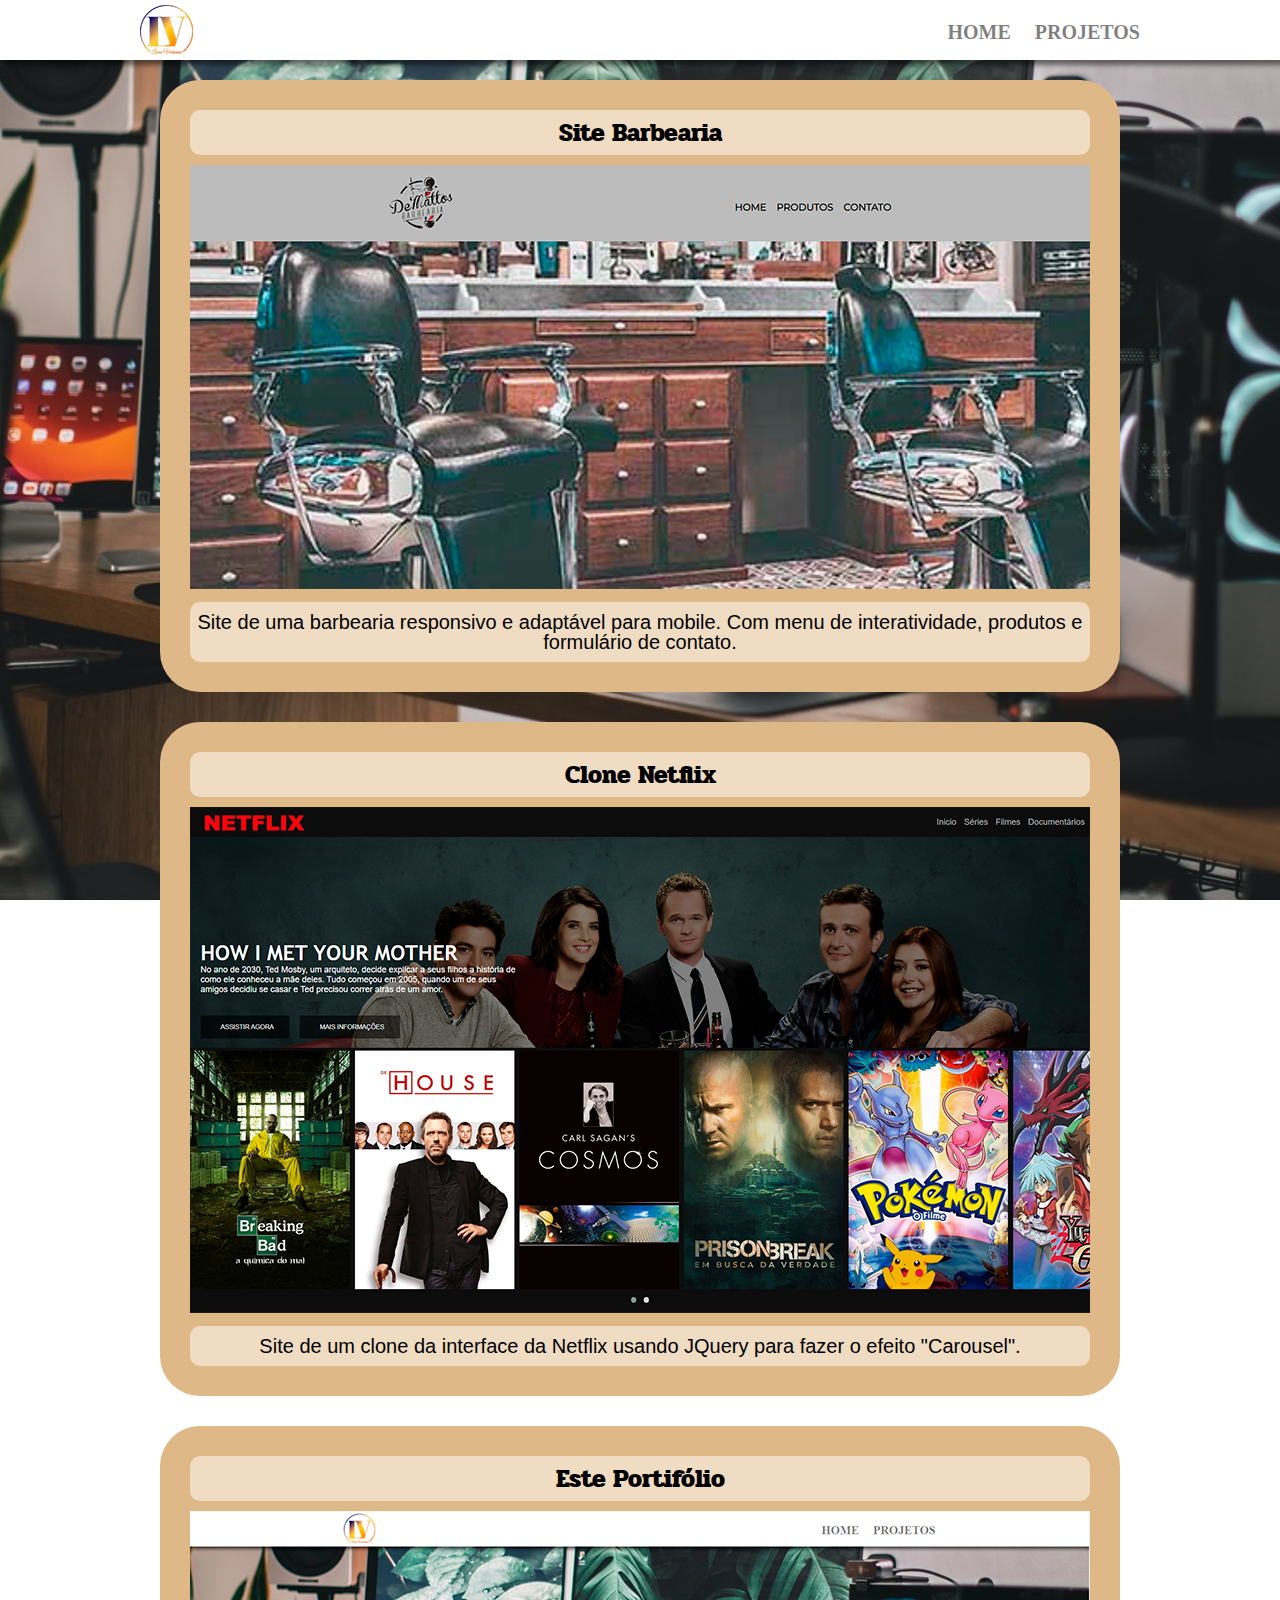
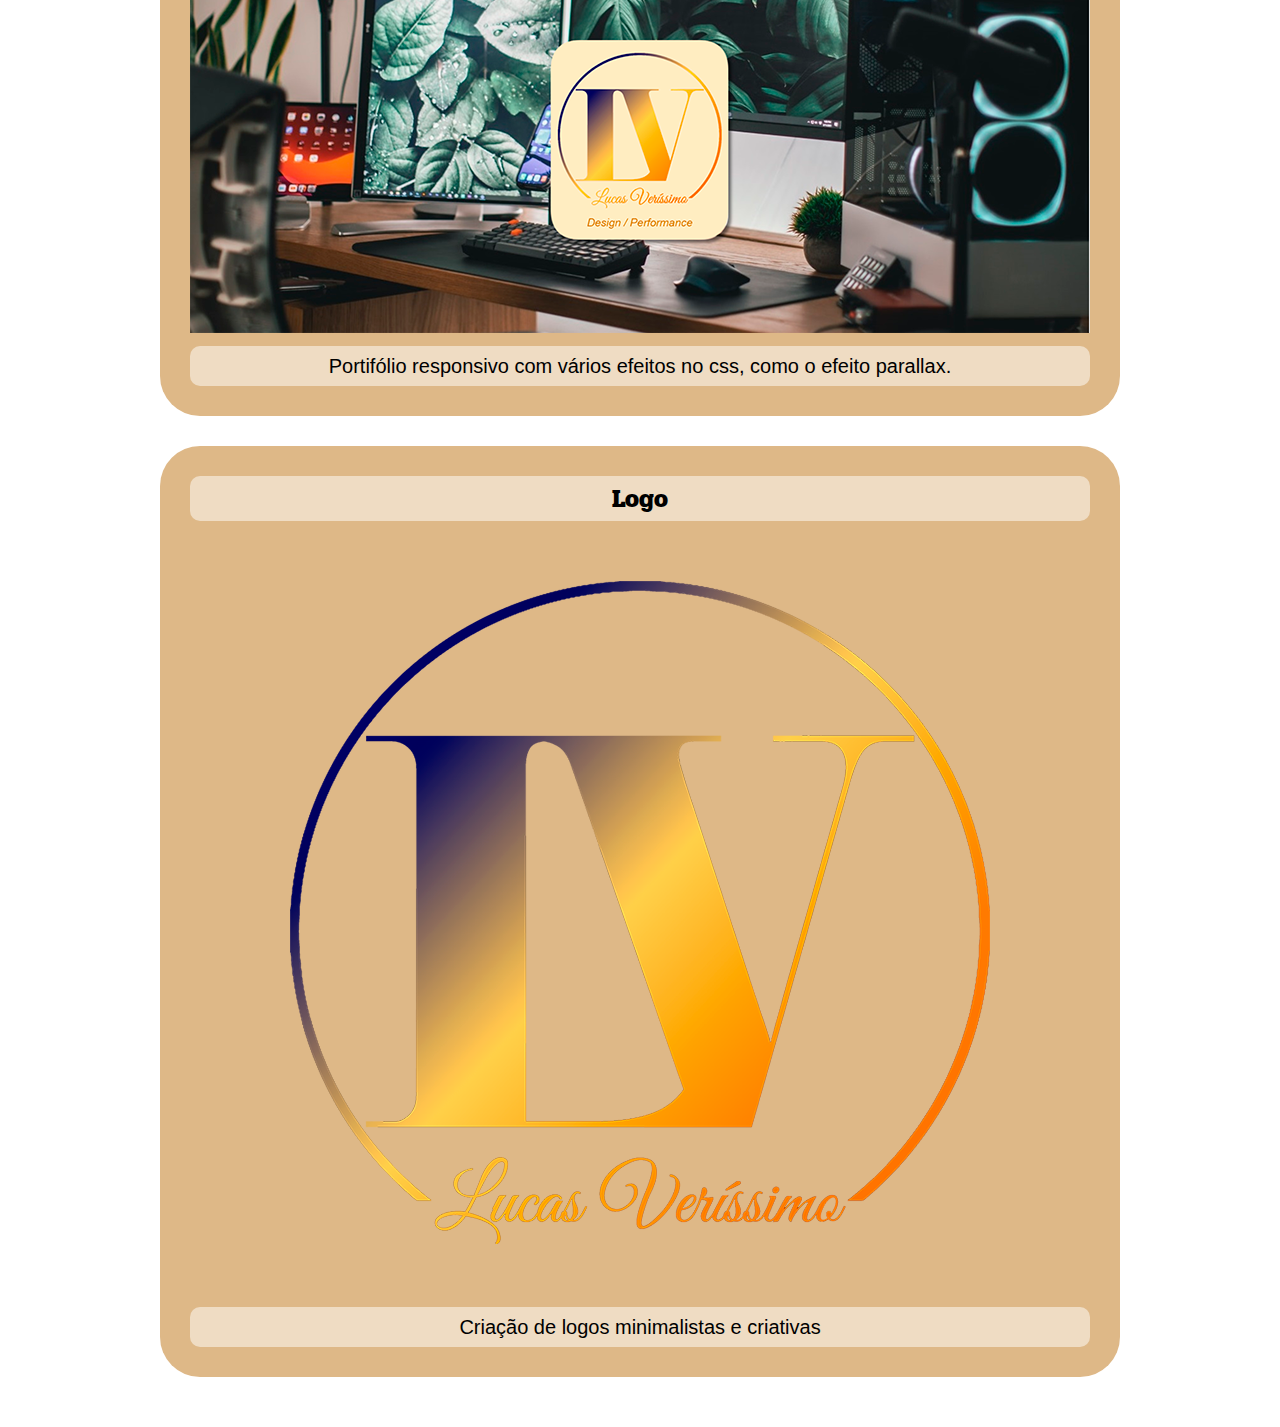
==== projetos.html @ 57c9e750 "Create projetos.html" ====
<!DOCTYPE html>
<html lang="pt-br">
<head>
    <meta charset="UTF-8">
    <meta http-equiv="X-UA-Compatible" content="IE=edge">
    <meta name="viewport" content="width=device-width, initial-scale=1.0">
    <link rel="stylesheet" href="styles/reset.css">
    <link rel="stylesheet" href="styles/style.css">
    <link rel="stylesheet" href="styles/projetos.css">
    <link rel="shortcut icon" href="img/favicon.ico" type="image/x-icon">

    <title>Projetos</title>
</head>
<body>
    <header>
        <div class="caixa">
            <img src="img/logo-pq.png" alt="logo" id="logo-header">
            <nav>
                <a href="index.html">HOME</a>
                <a href="#">PROJETOS</a>
            </nav>
        </div>
    </header>

    <main>
        <a href="https://lucas-verissimo.github.io/Site_Barbearia/" target="_blank">
            <section class="projeto">
                <h2 class="titulo-projeto">
                    Site Barbearia
                </h2>
                <img src="img/projetos/site_barbearia.PNG" alt="imagem do site barbearia" class="img-projeto">
                <figcaption class="descricao-projeto">
                    Site de uma barbearia responsivo e adaptável para mobile. Com menu de interatividade, produtos e formulário de contato.
                </figcaption>
            </section>
        </a>

        <a href="https://lucas-verissimo.github.io/Clone_NetFlix" target="_blank">
            <section class="projeto">
                <h2 class="titulo-projeto">
                    Clone Netflix
                </h2>
                <img src="img/projetos/clone_netflix.png" alt="imagem clone netflix" class="img-projeto">
                <figcaption class="descricao-projeto">
                    Site de um clone da interface da Netflix usando JQuery para fazer o efeito "Carousel".
                </figcaption>
            </section>
        </a>

        <a href="index.html" target="_blank">
            <section class="projeto">
                <h2 class="titulo-projeto">
                    Este Portifólio
                </h2>
                <img src="img/projetos/este_portifolio.PNG" alt="imagem deste portifólio" class="img-projeto">
                <figcaption class="descricao-projeto">
                    Portifólio responsivo com vários efeitos no css, como o efeito parallax.
                </figcaption>
            </section>
        </a>

            <section class="projeto">
                <h2 class="titulo-projeto">
                    Logo
                </h2>
                <img src="img/projetos/logo.png" alt="" class="img-projeto">
                <figcaption class="descricao-projeto">
                    Criação de logos minimalistas e criativas
                </figcaption>
            </section>
        
    </main>
</body>
</html>
---- styles/style.css ----
:root {
    --header-height: 60px;
}

@font-face {
    font-family: "Berkshire-Swash";
    src: url(../fonts/BerkshireSwash-Regular.ttf);
}

body {
    background-image: url("../img/background.jpg");
    background-attachment: fixed;
    background-position: center;
    background-repeat: no-repeat;
    background-size: cover;
}

header {
    background-color: white;
    width: 100%;
    height: var(--header-height);
    box-shadow: 5px 5px 5px rgba(0, 0, 0, 0.5);
}

div.caixa {
    max-width: 1000px;
    margin: 0 auto;
    position: relative;
    padding: 0 10px;
}

img#logo-header {
    margin-top: calc((var(--header-height) - 50px)/2);
}

nav {
    position: absolute;
    top: 22px;
    right: 0;
}

header nav a {
    text-decoration: none;
    font-size: 20px;
    color: rgba(0, 0, 0, 0.5);
    font-weight: bold;
    padding: 10px;
    border-radius: 10px;
    transition: 0.5s;
}

header nav a:hover {
    background-color: rgba(0, 0, 0, 0.5);
    color: white;
    box-shadow: 2px 2px 0px rgb(0, 0, 0);
}

header nav a:active {
    box-shadow:2px 2px 0px rgb(0, 0, 0) inset;
}

section#home {
    display: block;
    text-align: center;
    max-width: 100%;
}

.vertical-align {
    position: relative;
    top: 50%;
    transform: translateY(-50%);
}

img#logo {
    border-radius: 41px;
    box-shadow: 5px 5px 5px rgba(0, 0, 0, 0.479);
    max-width: 90%;
}

div#page {
    background-image: url("../img/fundo_text-page.png");
    background-attachment: fixed;
    background-position: center;
    background-repeat: no-repeat;
    background-size: cover;
    padding: 20px;
}

div#text-page {
    max-width: 900px;
    margin: auto;
    text-align: center;
}

h2.berkshire {
    font-family: Berkshire-Swash;
    color: #BE5C00;
    font-size: 80px;
}

section#sobre-mim {
    margin: 30px 0;
}

img#img-sobre-mim {
    max-width: 100%;
    float: left;
    border-radius: 20px;
    box-shadow: 3px 3px 3px rgba(0, 0, 0, 0.500);
    margin-bottom: 20px;
    margin-right: 20px;
    transition: 0.5s;
}

img#img-sobre-mim:hover {
    opacity: 0.8;
}

p, ul {
    font-family: Arial, Helvetica, sans-serif;
    font-size: 25px;
    text-align: left;
}

section#contato {
    clear: both;
}

li::before {
    content: "• ";
    color:black
}

h2#telefone {
    font-size: 30px;
}

a#whatsapp {
    padding: 10px;
    display: inline-block;
    margin: auto;
    border-radius: 20px;
    text-decoration: none;
    color: black;
    transition: 0.5s;
}

a#whatsapp:hover {
    background-color: lightgreen;
    cursor: pointer;
}

#telefone, #img_whatsapp {
    display: inline-block;
    vertical-align: middle;
}

footer {
    height: 80px;
    position: relative;
}

#rodape {
    background-color: lightblue;
    position: absolute;
    top: 50%;
    left: 50%;
    margin-right: -50%;
    transform: translate(-50%, -50%);
    padding: 10px;
    border-radius: 30px;
}
---- styles/projetos.css ----
@import url('https://fonts.googleapis.com/css2?family=Pridi:wght@300&display=swap');

main {
    padding: 20px;
}

a {
    text-decoration: none;
    color: black;
}

section.projeto {
    max-width: 900px;
    margin: auto;
    padding: 30px;
    background-color: burlywood;
    border-radius: 40px;
    margin-bottom: 30px;
    text-align: center;
}

h2.titulo-projeto {
    background-color: rgba(255, 255, 255, 0.5);
    border-radius: 10px;
    padding: 10px 0;
    font-size: 25px;
    font-weight: bold;
    font-family: 'Pridi', serif;
}

img.img-projeto {
    max-width: 100%;
    margin: 10px 0;
}

figcaption.descricao-projeto {
    background-color: rgba(255, 255, 255, 0.5);
    border-radius: 10px;
    padding: 10px 0;
    font-size: 20px;
    font-family: Arial, Helvetica, sans-serif;
}
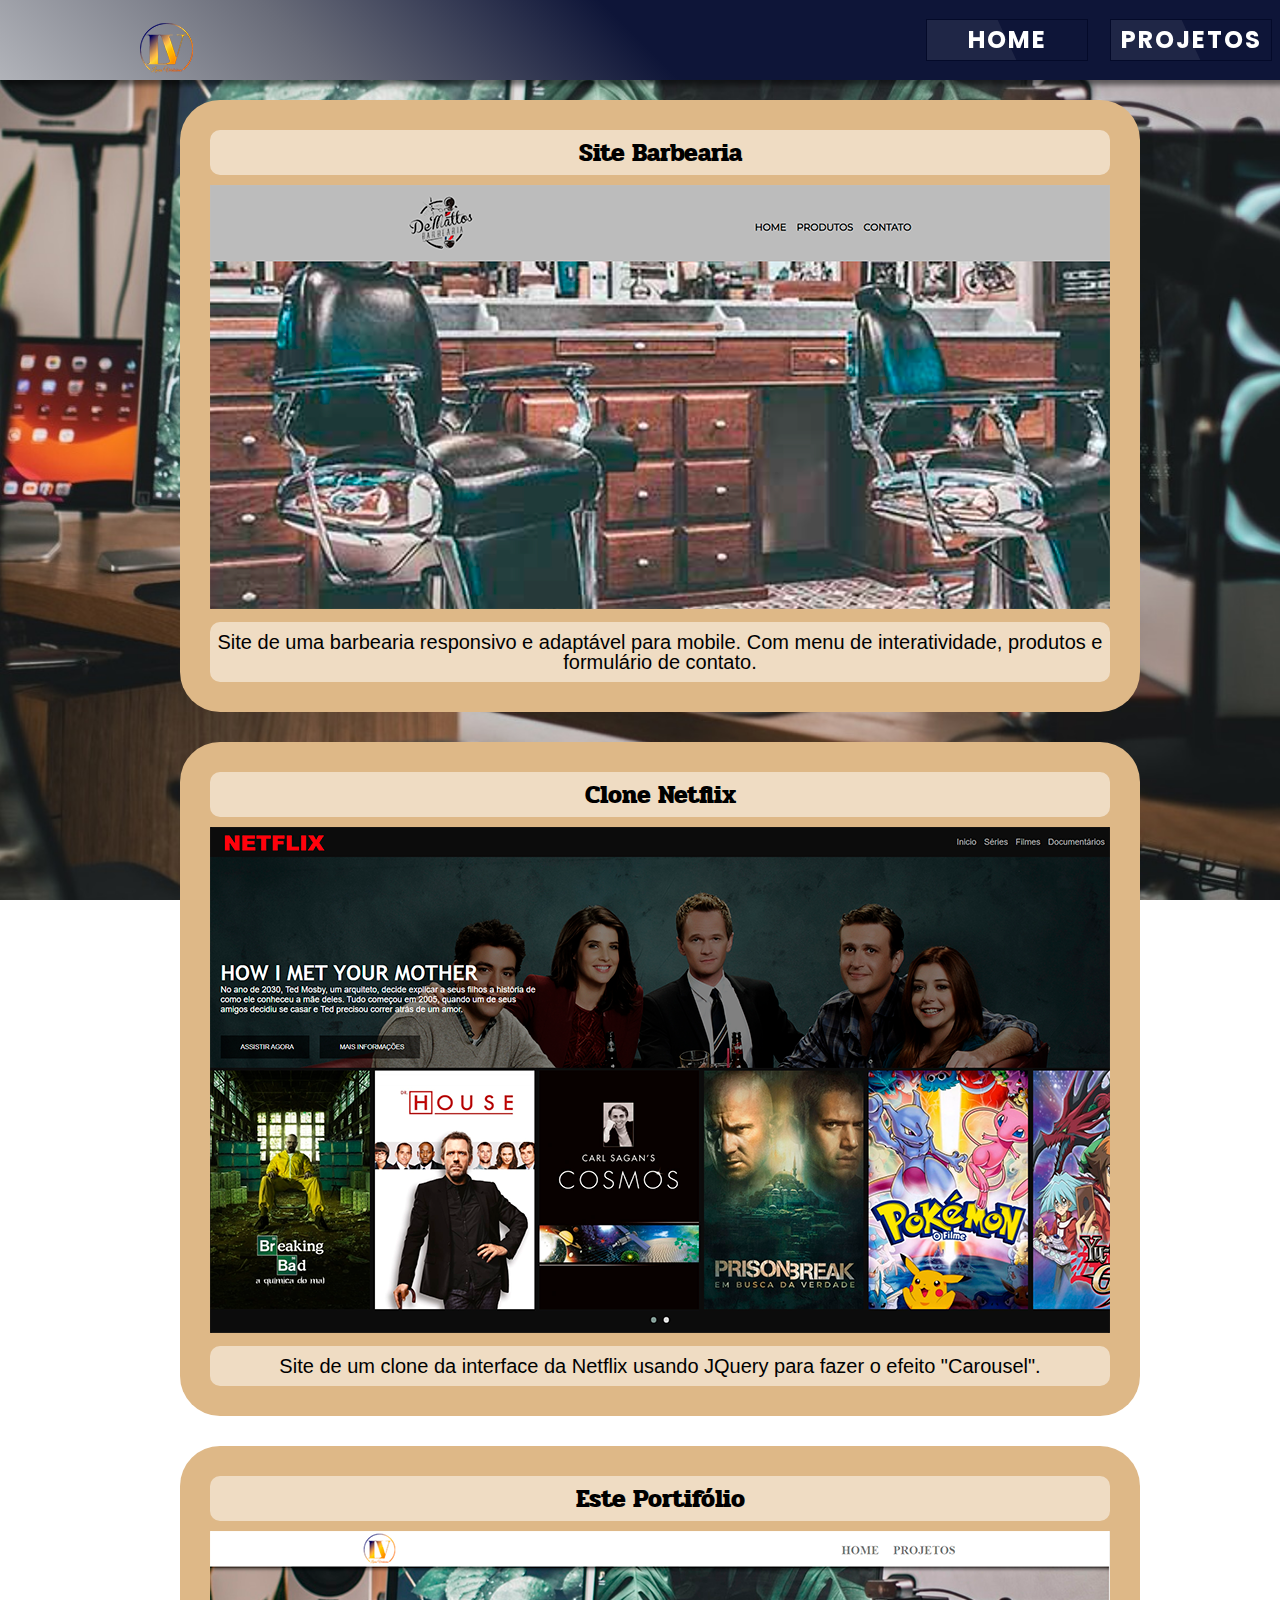
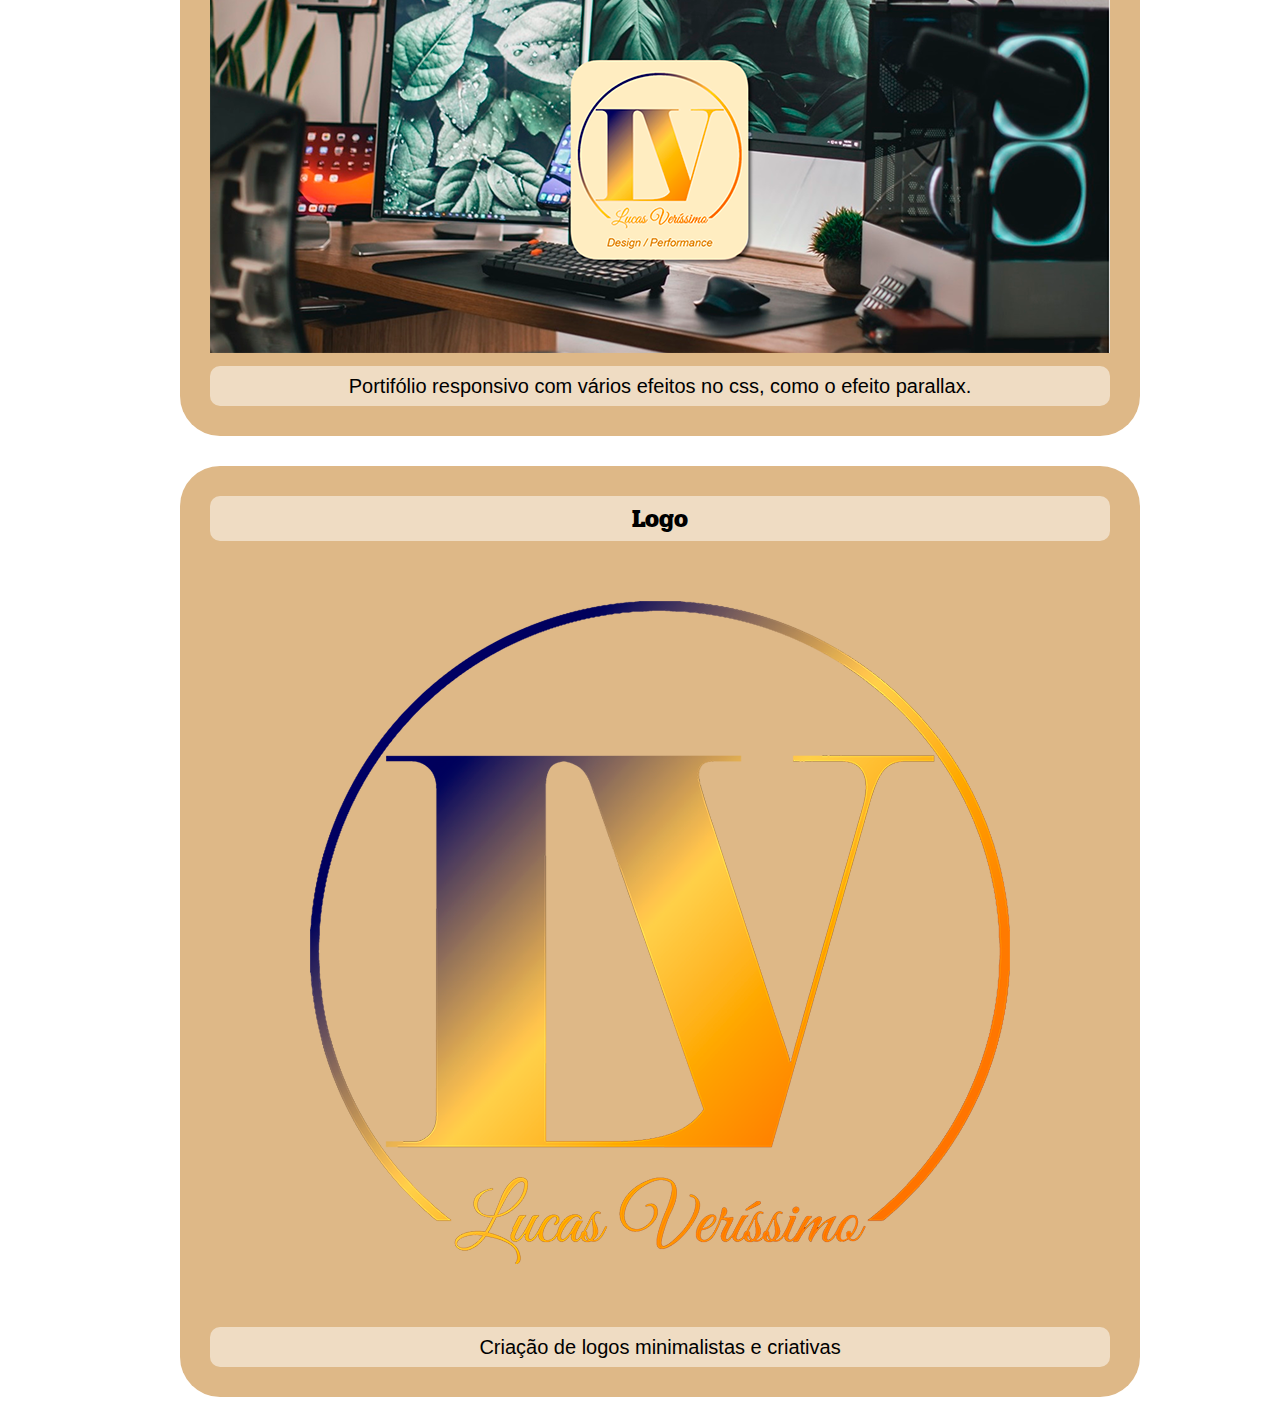
==== commit 24412cb1: "Update Header" ====
--- a/projetos.html
+++ b/projetos.html
@@ -7,6 +7,7 @@
     <link rel="stylesheet" href="styles/reset.css">
     <link rel="stylesheet" href="styles/style.css">
     <link rel="stylesheet" href="styles/projetos.css">
+    <link rel="stylesheet" href="styles/buttons.css">
     <link rel="shortcut icon" href="img/favicon.ico" type="image/x-icon">
 
     <title>Projetos</title>
@@ -16,59 +17,62 @@
         <div class="caixa">
             <img src="img/logo-pq.png" alt="logo" id="logo-header">
             <nav>
-                <a href="index.html">HOME</a>
-                <a href="#">PROJETOS</a>
+                <a href="index.html">
+                    <span>HOME</span>
+                </a>
+                <a href="#">
+                    <span>PROJETOS</span>
+                </a>
             </nav>
         </div>
     </header>
 
     <main>
-        <a href="https://lucas-verissimo.github.io/Site_Barbearia/" target="_blank">
-            <section class="projeto">
-                <h2 class="titulo-projeto">
-                    Site Barbearia
-                </h2>
-                <img src="img/projetos/site_barbearia.PNG" alt="imagem do site barbearia" class="img-projeto">
-                <figcaption class="descricao-projeto">
-                    Site de uma barbearia responsivo e adaptável para mobile. Com menu de interatividade, produtos e formulário de contato.
-                </figcaption>
-            </section>
-        </a>
 
-        <a href="https://lucas-verissimo.github.io/Clone_NetFlix" target="_blank">
-            <section class="projeto">
-                <h2 class="titulo-projeto">
-                    Clone Netflix
-                </h2>
-                <img src="img/projetos/clone_netflix.png" alt="imagem clone netflix" class="img-projeto">
-                <figcaption class="descricao-projeto">
-                    Site de um clone da interface da Netflix usando JQuery para fazer o efeito "Carousel".
-                </figcaption>
-            </section>
-        </a>
-
-        <a href="index.html" target="_blank">
-            <section class="projeto">
-                <h2 class="titulo-projeto">
-                    Este Portifólio
-                </h2>
-                <img src="img/projetos/este_portifolio.PNG" alt="imagem deste portifólio" class="img-projeto">
-                <figcaption class="descricao-projeto">
-                    Portifólio responsivo com vários efeitos no css, como o efeito parallax.
-                </figcaption>
-            </section>
-        </a>
-
-            <section class="projeto">
-                <h2 class="titulo-projeto">
-                    Logo
-                </h2>
-                <img src="img/projetos/logo.png" alt="" class="img-projeto">
-                <figcaption class="descricao-projeto">
-                    Criação de logos minimalistas e criativas
-                </figcaption>
-            </section>
-        
+        <div class="container">
+            <a href="https://lucas-verissimo.github.io/Site_Barbearia/" target="_blank">
+                <section class="projeto">
+                    <h2 class="titulo-projeto">
+                        Site Barbearia
+                    </h2>
+                    <img src="img/projetos/site_barbearia.PNG" alt="imagem do site barbearia" class="img-projeto">
+                    <figcaption class="descricao-projeto">
+                        Site de uma barbearia responsivo e adaptável para mobile. Com menu de interatividade, produtos e formulário de contato.
+                    </figcaption>
+                </section>
+            </a>
+            <a href="https://lucas-verissimo.github.io/Clone_NetFlix" target="_blank">
+                <section class="projeto">
+                    <h2 class="titulo-projeto">
+                        Clone Netflix
+                    </h2>
+                    <img src="img/projetos/clone_netflix.png" alt="imagem clone netflix" class="img-projeto">
+                    <figcaption class="descricao-projeto">
+                        Site de um clone da interface da Netflix usando JQuery para fazer o efeito "Carousel".
+                    </figcaption>
+                </section>
+            </a>
+            <a href="index.html" target="_blank">
+                <section class="projeto">
+                    <h2 class="titulo-projeto">
+                        Este Portifólio
+                    </h2>
+                    <img src="img/projetos/este_portifolio.PNG" alt="imagem deste portifólio" class="img-projeto">
+                    <figcaption class="descricao-projeto">
+                        Portifólio responsivo com vários efeitos no css, como o efeito parallax.
+                    </figcaption>
+                </section>
+            </a>
+                <section class="projeto">
+                    <h2 class="titulo-projeto">
+                        Logo
+                    </h2>
+                    <img src="img/projetos/logo.png" alt="" class="img-projeto">
+                    <figcaption class="descricao-projeto">
+                        Criação de logos minimalistas e criativas
+                    </figcaption>
+                </section>
+        </div>
     </main>
 </body>
 </html>--- a/styles/style.css
+++ b/styles/style.css
@@ -1,5 +1,5 @@
 :root {
-    --header-height: 60px;
+    --header-height: 80px;
 }
 
 @font-face {
@@ -16,17 +16,23 @@
 }
 
 header {
-    background-color: white;
+    background: linear-gradient(45deg, #b1b3b9, #696c79, #0e1538 50%);
+    
     width: 100%;
     height: var(--header-height);
     box-shadow: 5px 5px 5px rgba(0, 0, 0, 0.5);
+    position: fixed;
+    z-index: 10;
 }
 
 div.caixa {
     max-width: 1000px;
     margin: 0 auto;
-    position: relative;
     padding: 0 10px;
+    height: 100%;
+    display: flex;
+    justify-content: space-between;
+    align-items: center;
 }
 
 img#logo-header {
@@ -35,7 +41,7 @@
 
 nav {
     position: absolute;
-    top: 22px;
+    top: 19px;
     right: 0;
 }
 
--- a/styles/projetos.css
+++ b/styles/projetos.css
@@ -2,6 +2,12 @@
 
 main {
     padding: 20px;
+}
+
+.container {
+    position: absolute;
+    top: 100px;
+    width: 100%;
 }
 
 a {
--- a/styles/buttons.css
+++ b/styles/buttons.css
@@ -0,0 +1,82 @@
+@import url('https://fonts.googleapis.com/css?family=Poppins:100,200,300,400,500,600,700,800,900');
+
+/*
+body {
+    display: flex;
+    justify-content: center;
+    align-items: center;
+    min-height: 100vh;
+    background-color: #0e1538;
+
+}
+*/
+
+.caixa a {
+    box-sizing: border-box;
+    font-family: 'Poppins';
+    position: relative;
+    width: 160px;
+    height: 40px;
+    display: inline-block;
+    background-color: #fff;
+    margin: 0 10px;
+}
+
+.caixa a:before,
+.caixa a:after {
+    content: '';
+    position: absolute;
+    inset: 0;
+    background-color: #f00;
+    transition: 0.5s;
+}
+
+.caixa a:nth-child(1):before,
+.caixa a:nth-child(1):after {
+    background: linear-gradient(45deg, #00ccff, #0e1538, #d400d4);
+}
+
+.caixa a:nth-child(2):before,
+.caixa a:nth-child(2):after {
+    background: linear-gradient(45deg, #ff075b, #0e1538, #1aff22);
+}
+
+.caixa a:hover:before {
+    inset: -3px;
+}
+
+.caixa a:hover:after {
+    inset: -3px;
+    filter: blur(10px);
+}
+
+.caixa a span {
+    position: absolute;
+    top: 0;
+    left: 0;
+    width: 100%;
+    height: 100%;
+    display: inline-block;
+    background-color: #0e1538;
+    z-index: 10;
+    display: flex;
+    justify-content: center;
+    align-items: center;
+    font-size: 1.2em;
+    text-transform: uppercase;
+    letter-spacing: 2px;
+    color: #fff;
+    border: 1px solid #040a29;
+    overflow: hidden;
+}
+
+.caixa a span:before {
+    content: '';
+    position: absolute;
+    top: 0;
+    left: -50%;
+    width: 100%;
+    height: 100%;
+    background: rgba(255, 255, 255, 0.075);
+    transform: skew(25deg);
+}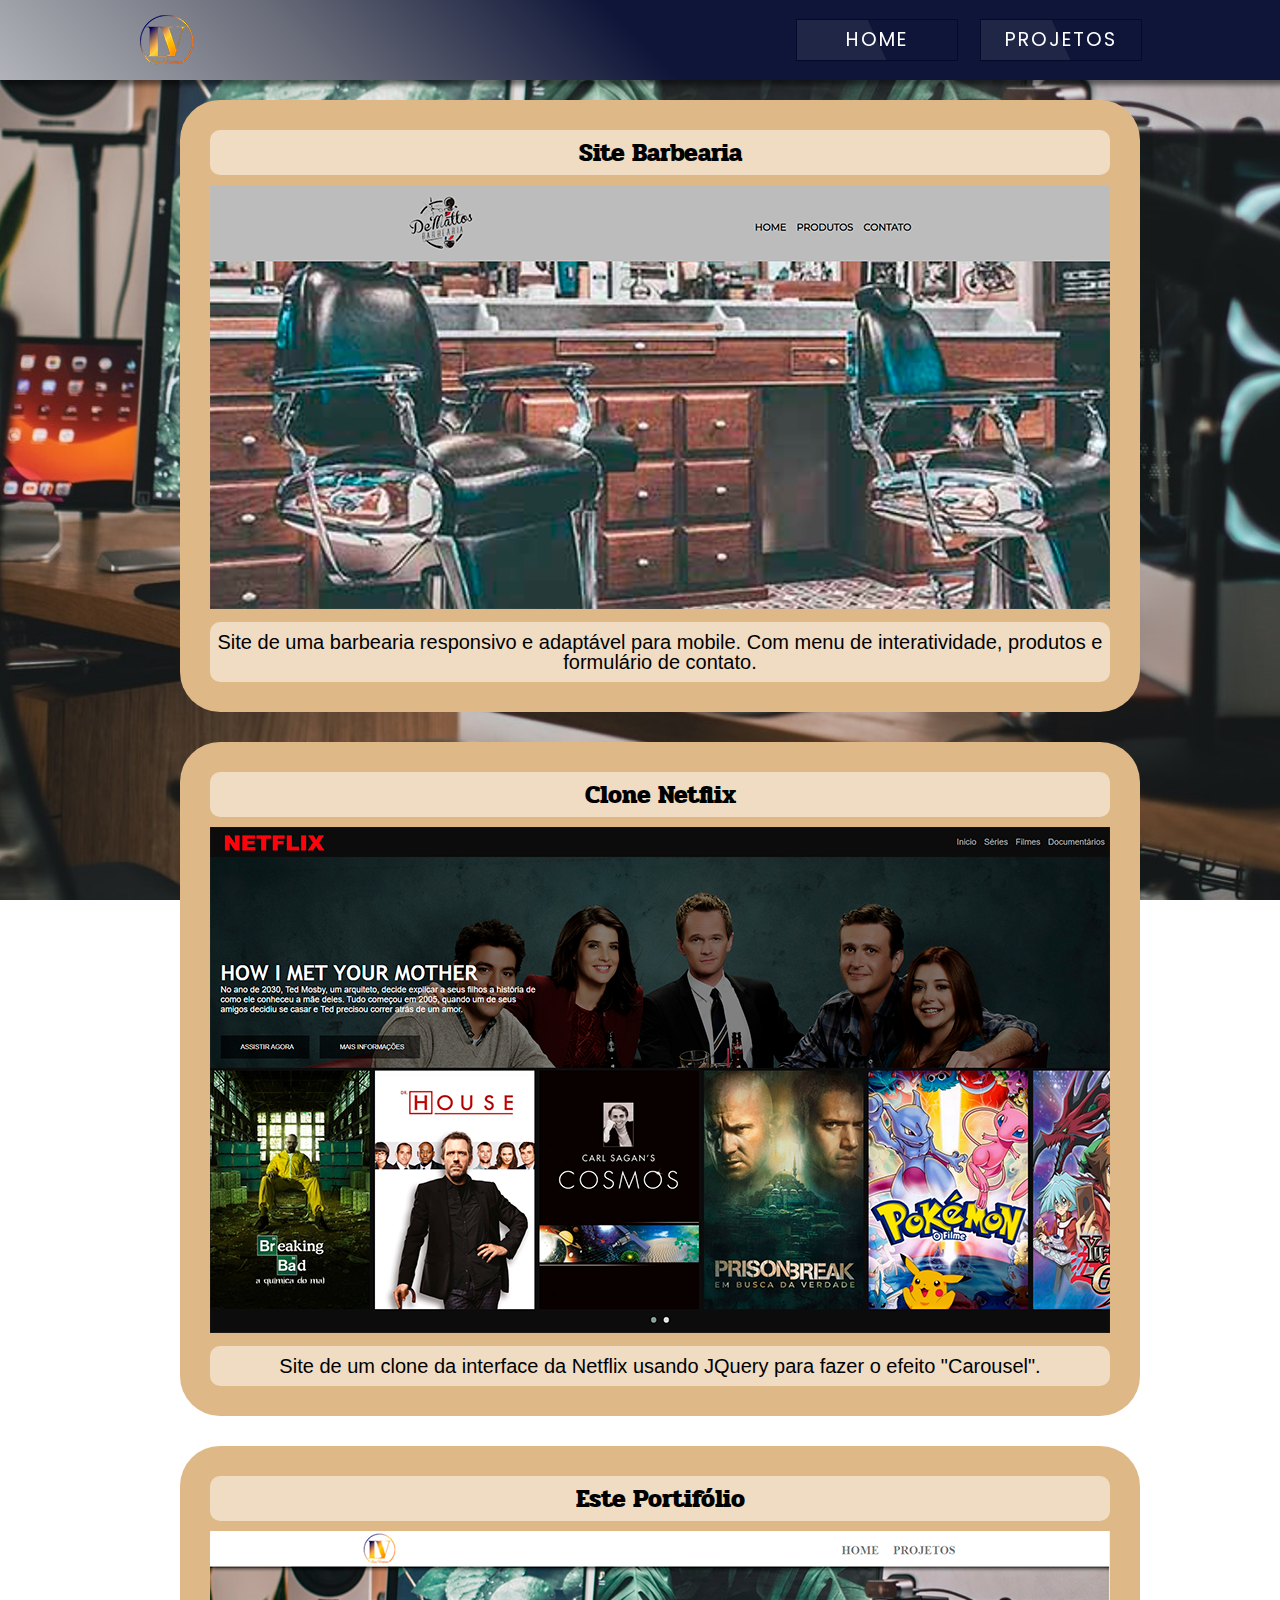
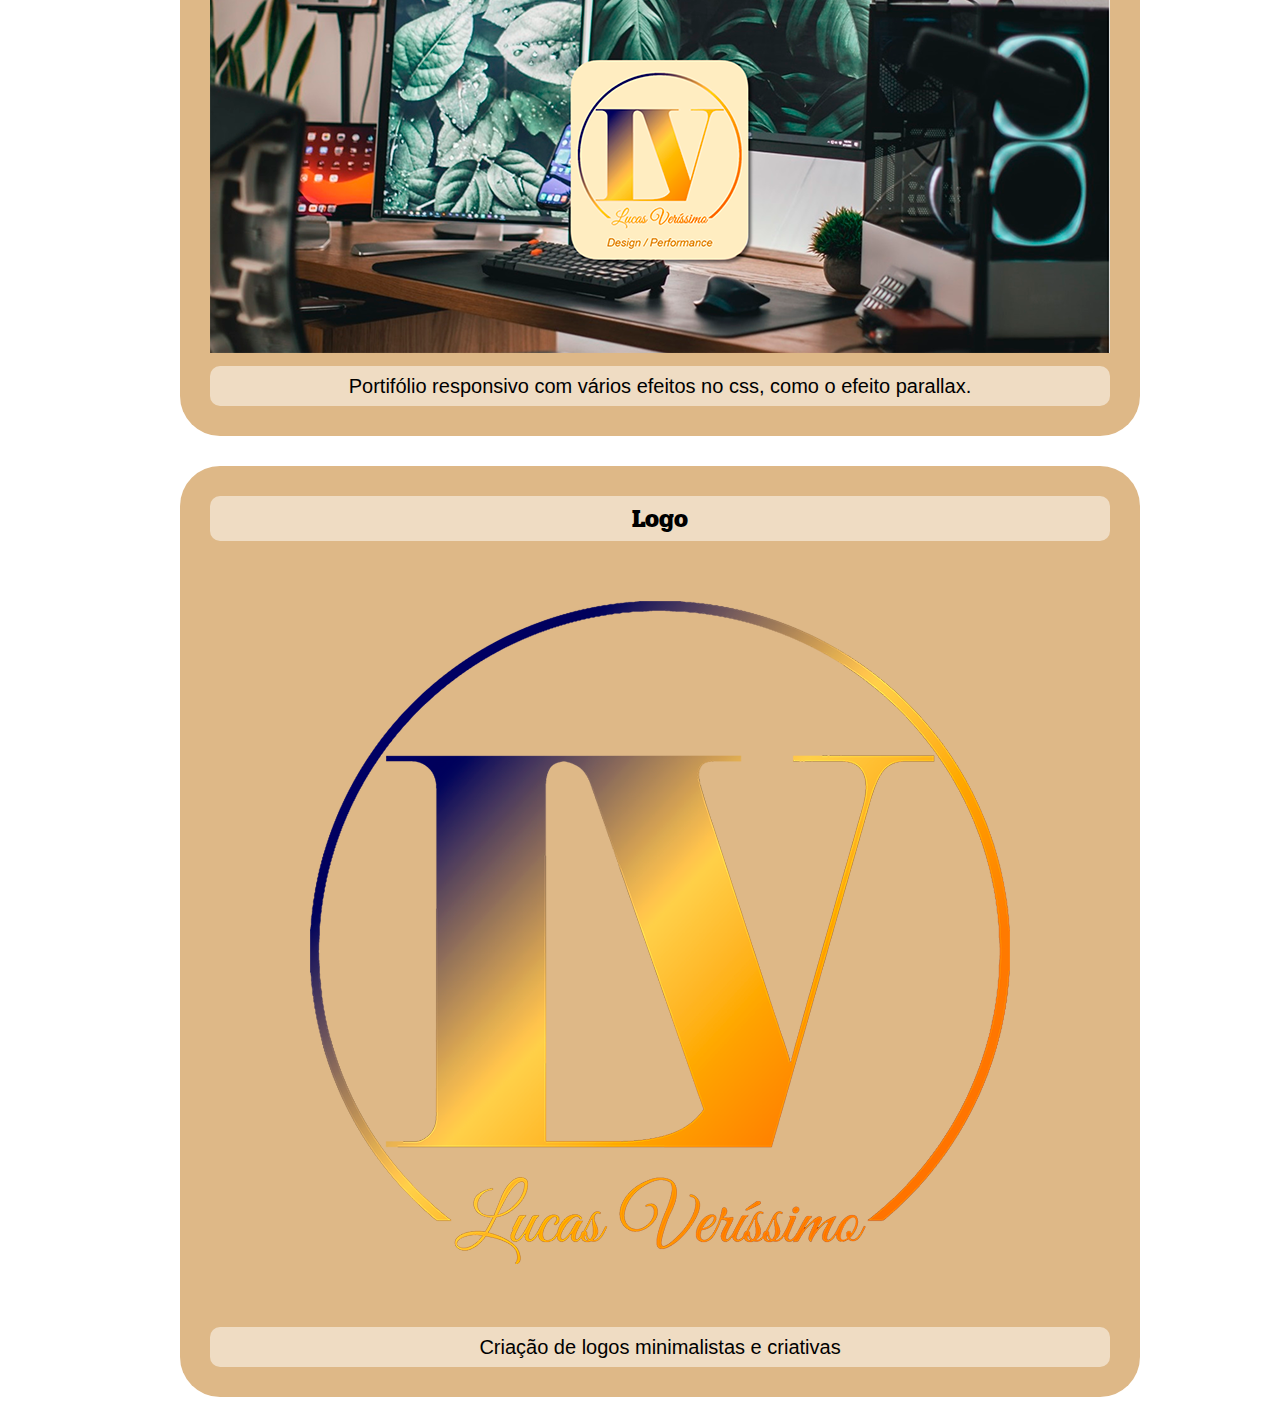
==== commit be88395b: "Update responsivo.css" ====
--- a/projetos.html
+++ b/projetos.html
@@ -8,6 +8,7 @@
     <link rel="stylesheet" href="styles/style.css">
     <link rel="stylesheet" href="styles/projetos.css">
     <link rel="stylesheet" href="styles/buttons.css">
+    <link rel="stylesheet" href="styles/responsivo.css">
     <link rel="shortcut icon" href="img/favicon.ico" type="image/x-icon">
 
     <title>Projetos</title>
--- a/styles/style.css
+++ b/styles/style.css
@@ -17,9 +17,8 @@
 
 header {
     background: linear-gradient(45deg, #b1b3b9, #696c79, #0e1538 50%);
-    
     width: 100%;
-    height: var(--header-height);
+    min-height: var(--header-height);
     box-shadow: 5px 5px 5px rgba(0, 0, 0, 0.5);
     position: fixed;
     z-index: 10;
@@ -33,36 +32,17 @@
     display: flex;
     justify-content: space-between;
     align-items: center;
+    position: relative;
 }
 
 img#logo-header {
     margin-top: calc((var(--header-height) - 50px)/2);
 }
 
-nav {
+header nav {
     position: absolute;
     top: 19px;
     right: 0;
-}
-
-header nav a {
-    text-decoration: none;
-    font-size: 20px;
-    color: rgba(0, 0, 0, 0.5);
-    font-weight: bold;
-    padding: 10px;
-    border-radius: 10px;
-    transition: 0.5s;
-}
-
-header nav a:hover {
-    background-color: rgba(0, 0, 0, 0.5);
-    color: white;
-    box-shadow: 2px 2px 0px rgb(0, 0, 0);
-}
-
-header nav a:active {
-    box-shadow:2px 2px 0px rgb(0, 0, 0) inset;
 }
 
 section#home {
--- a/styles/buttons.css
+++ b/styles/buttons.css
@@ -1,15 +1,4 @@
 @import url('https://fonts.googleapis.com/css?family=Poppins:100,200,300,400,500,600,700,800,900');
-
-/*
-body {
-    display: flex;
-    justify-content: center;
-    align-items: center;
-    min-height: 100vh;
-    background-color: #0e1538;
-
-}
-*/
 
 .caixa a {
     box-sizing: border-box;
--- a/styles/responsivo.css
+++ b/styles/responsivo.css
@@ -0,0 +1,32 @@
+@media screen and (max-width: 850px) {
+    #img-sobre-mim {
+        float: none !important;
+    }
+
+    #txt-sobre-mim p {
+        clear: both;
+        text-align: justify;
+    }
+}
+
+@media screen and (max-width: 420px){
+    header {
+        position: unset;
+        padding: 10px 0;
+    }
+
+    .caixa {
+        display: flex;
+        justify-content: space-between;
+        text-align: right;
+        padding: 0 30px !important;
+    }
+
+    header nav {
+        position: static;
+    }
+
+    header nav a:nth-child(1) {
+        margin-bottom: 5px;
+    }
+}